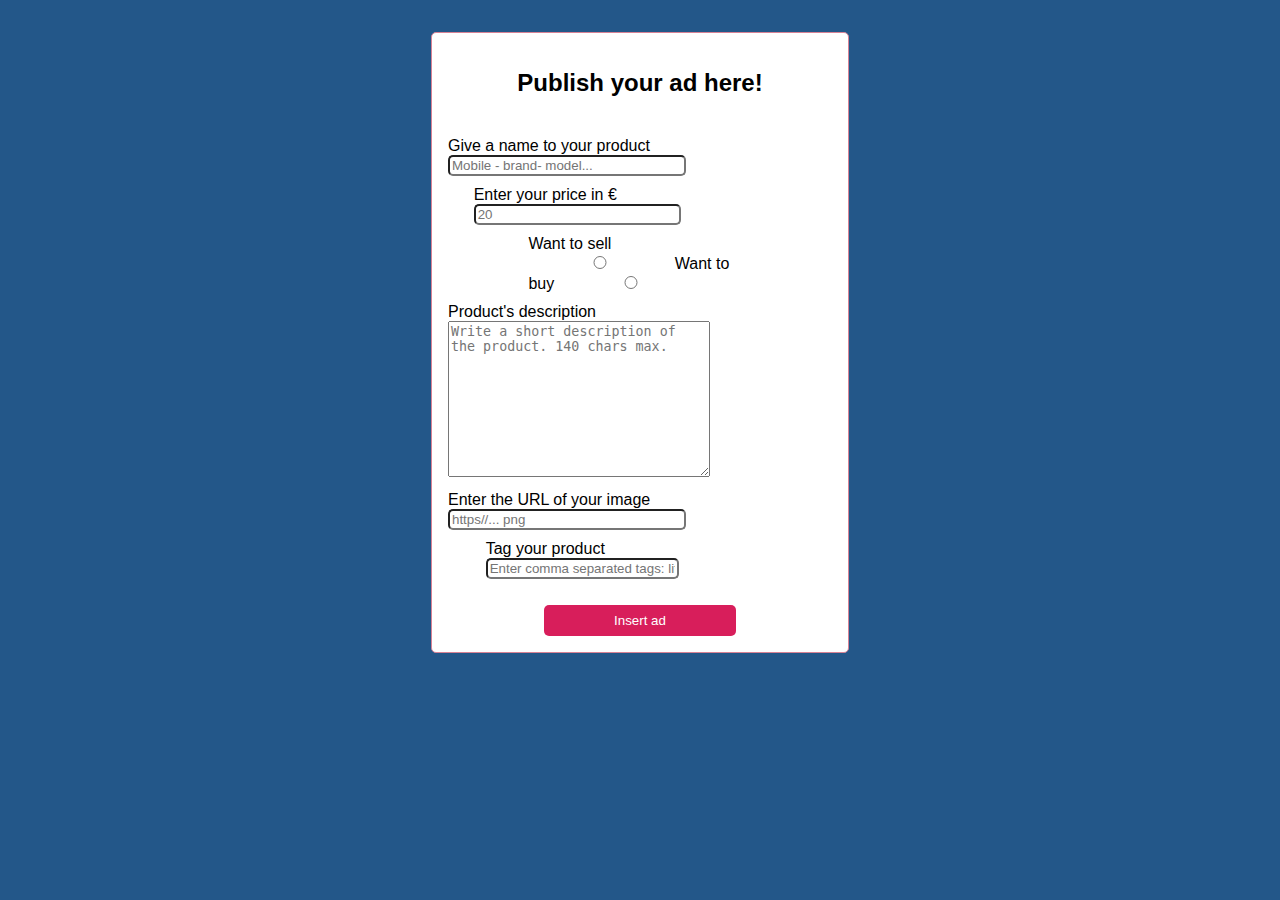
==== ad-creation.html @ e8e97265 "feat: insert ad functionality works" ====
<!DOCTYPE html>
<html lang="en">

<head>
    <meta charset="UTF-8">
    <meta name="viewport" content="width=device-width, initial-scale=1.0">
    <link rel="stylesheet" href="notifications/style.css">
    <link rel="stylesheet" href="spinner/style.css">
    <link rel="stylesheet" href="commons.css">
    <link rel="stylesheet" href="ad-creation/style.css">

    <title>Publish your article here!</title>
</head>

<body>
    <header>
        <nav>

        </nav>
    </header>
    <section class="notification"></section>
    <form id="insertAd" novalidate>
        <h2>Publish your ad here!</h2>
        <section id="spinner"></section>
        <div>
            <label for="name">Give a name to your product</label>
            <input type="text" name="name" id="name" placeholder="Mobile - brand- model..." required>
        </div>

        <div>
            <label for="price">Enter your price in €</label>
            <input type="number" name="price" id="price" placeholder="20" required>
        </div>

        <div>

            <label for="onSale">Want to sell</label>
            <input type="radio" name="typeOfOffer" id="onSale" required>

            <label for="onSearch">Want to buy</label>
            <input type="radio" name="typeOfOffer" id="onSearch" required>

        </div>

        <div>
            <label for="description">Product's description</label>
            <textarea name="description" id="description" cols="30" rows="10" maxlength="140"
                placeholder="Write a short description of the product. 140 chars max." required></textarea>
        </div>
        <div>
            <label for="image">Enter the URL of your image</label>
            <input type="url" name="image" id="image" placeholder="https//... png">
        </div>
        <div>
            <label for="category">Tag your product</label>
            <input type="text" name="category" id="category"
                placeholder="Enter comma separated tags: lifestyle, work, motor, mobile..." required>
        </div>

        <button type="submit">Insert ad</button>
    </form>
    <script type="module" src="ad-creation.js"></script>
</body>

</html>
---- notifications/style.css ----
.notification {
    position: absolute;
    top: 20%;
    left: 50%;
    display: block;
    border-radius: 5px;
    padding: .5rem;
    width: 40%;
    text-align: center;
    transform: translate(-50%);
}

.notification.success {
    background-color: rgb(127, 255, 212);
}

.notification.error {
    background-color: #d78294;
}
---- spinner/style.css ----
#spinner.active {
    position: absolute;
    top: 0;
    left: 0;
    height: 100%;
    width: 100%;
    display: flex;
    align-items: center;
    justify-content: center;
    background-color: #d782942b;
}

.lds-ripple {
    display: inline-block;
    position: relative;
    width: 80px;
    height: 80px;
}

.lds-ripple div {
    position: absolute;
    border: 4px solid #d78295;
    opacity: 1;
    border-radius: 50%;
    animation: lds-ripple 1s cubic-bezier(0, 0.2, 0.8, 1) infinite;
}

.lds-ripple div:nth-child(2) {
    animation-delay: -0.5s;
}

@keyframes lds-ripple {
    0% {
        top: 36px;
        left: 36px;
        width: 0;
        height: 0;
        opacity: 0;
    }

    4.9% {
        top: 36px;
        left: 36px;
        width: 0;
        height: 0;
        opacity: 0;
    }

    5% {
        top: 36px;
        left: 36px;
        width: 0;
        height: 0;
        opacity: 1;
    }

    100% {
        top: 0px;
        left: 0px;
        width: 72px;
        height: 72px;
        opacity: 0;
    }
}
---- commons.css ----
body,
html {
    margin: 0;
    padding: 0;
}

body {
    font-family: Arial, sans-serif;
    background-color: #235789;
}

h3 {
    color: #235789;
}

form {
    display: flex;
    background-color: white;
    border: 1px solid #D78295;
    border-radius: 5px;
    flex-direction: column;
    width: 30%;
    margin: 0 auto;
    gap: 10px;
    padding: 1rem;
    align-items: center;
}

form input {
    width: 60%;
    border-radius: 5px;
}

form button {
    width: 50%;
    background-color: #D81E5B;
    border: none;
    border-radius: 5px;
    padding: .5rem;
    color: white;
    margin-top: 1rem;
}

.field-error {
    border: 2px solid red;
}

header {
    background-color: #D81E5B;
    display: flex;
    position: sticky;
    flex-direction: row;
    justify-content: flex-end;
    margin: 0;
    margin-bottom: 2rem;
    border-radius: 5px;
    box-shadow: 0px 2px 4px rgba(0, 0, 0, 0.1);
}

nav ul {
    display: flex;
    gap: 1rem;
    padding: 2rem;
    list-style: none;
}


nav a {
    display: inline-block;
    text-decoration: none;
    background-color: white;
    padding: 0.5rem;
    border-radius: 5px;
    width: 100px;
    text-align: center;
}
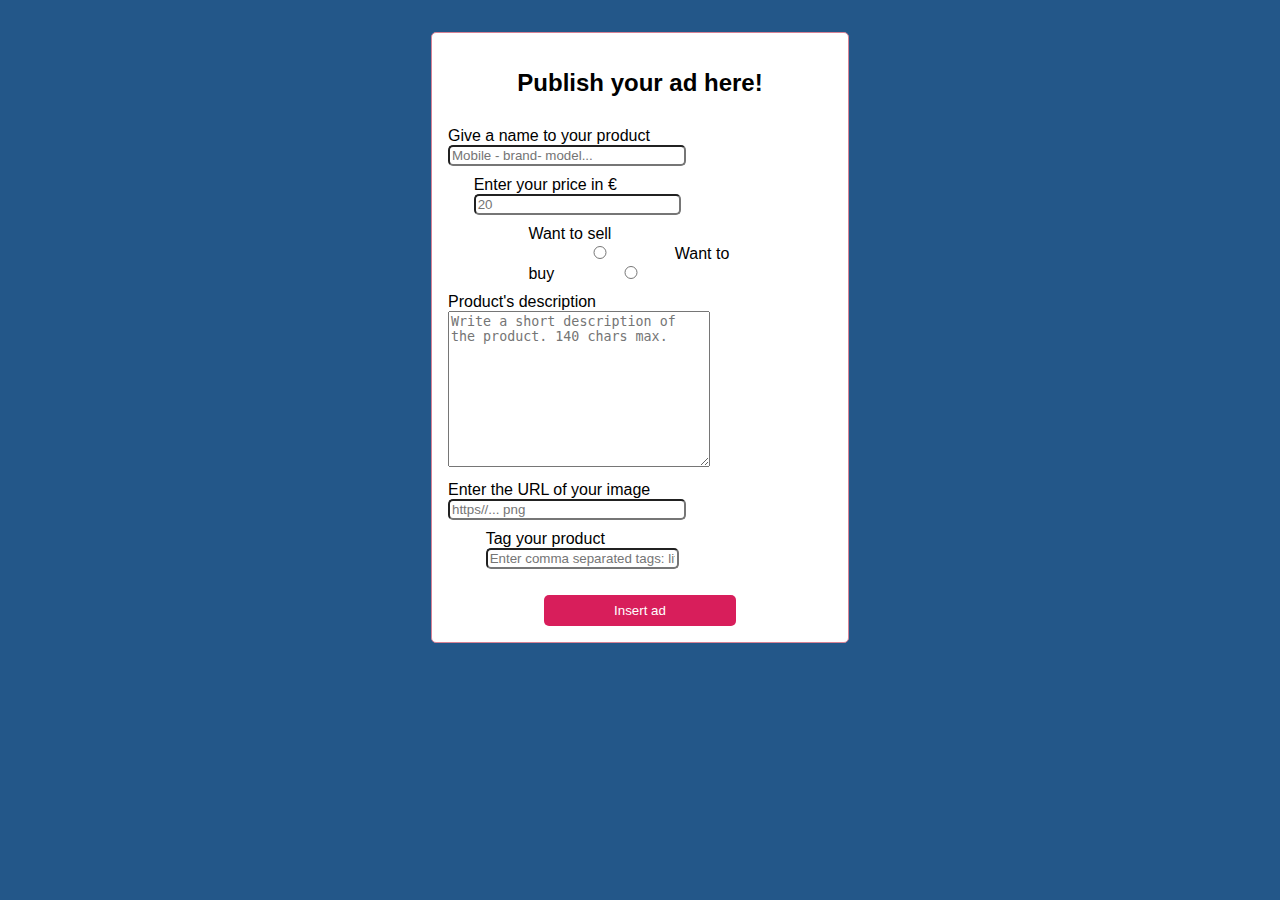
==== commit 629472bd: "feat: create ad has now spinner event and notifications event" ====
--- a/ad-creation.html
+++ b/ad-creation.html
@@ -49,7 +49,7 @@
         </div>
         <div>
             <label for="image">Enter the URL of your image</label>
-            <input type="url" name="image" id="image" placeholder="https//... png">
+            <input type="text" name="image" id="image" placeholder="https//... png">
         </div>
         <div>
             <label for="category">Tag your product</label>
--- a/spinner/style.css
+++ b/spinner/style.css
@@ -1,4 +1,10 @@
+#spinner {
+    display: none;
+    padding: 0;
+}
+
 #spinner.active {
+    display: block;
     position: absolute;
     top: 0;
     left: 0;
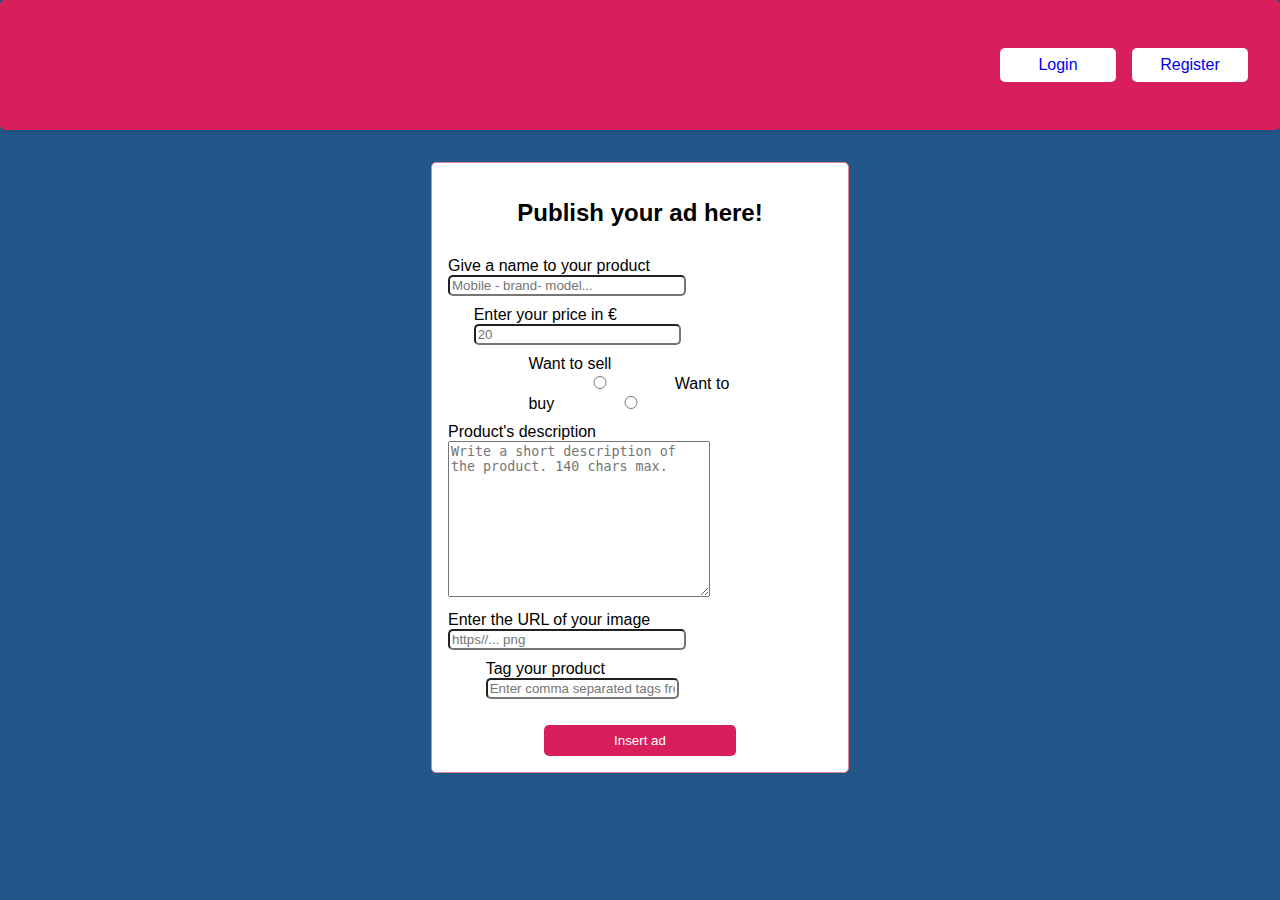
==== commit e6a4ccae: "feat: validations for ad creation added" ====
--- a/ad-creation.html
+++ b/ad-creation.html
@@ -14,9 +14,7 @@
 
 <body>
     <header>
-        <nav>
-
-        </nav>
+        <nav id="session"></nav>
     </header>
     <section class="notification"></section>
     <form id="insertAd" novalidate>
@@ -49,12 +47,12 @@
         </div>
         <div>
             <label for="image">Enter the URL of your image</label>
-            <input type="text" name="image" id="image" placeholder="https//... png">
+            <input type="url" name="image" id="image" placeholder="https//... png">
         </div>
         <div>
             <label for="category">Tag your product</label>
             <input type="text" name="category" id="category"
-                placeholder="Enter comma separated tags: lifestyle, work, motor, mobile..." required>
+                placeholder="Enter comma separated tags from 'lifestyle', 'work', 'motor', 'mobile'">
         </div>
 
         <button type="submit">Insert ad</button>
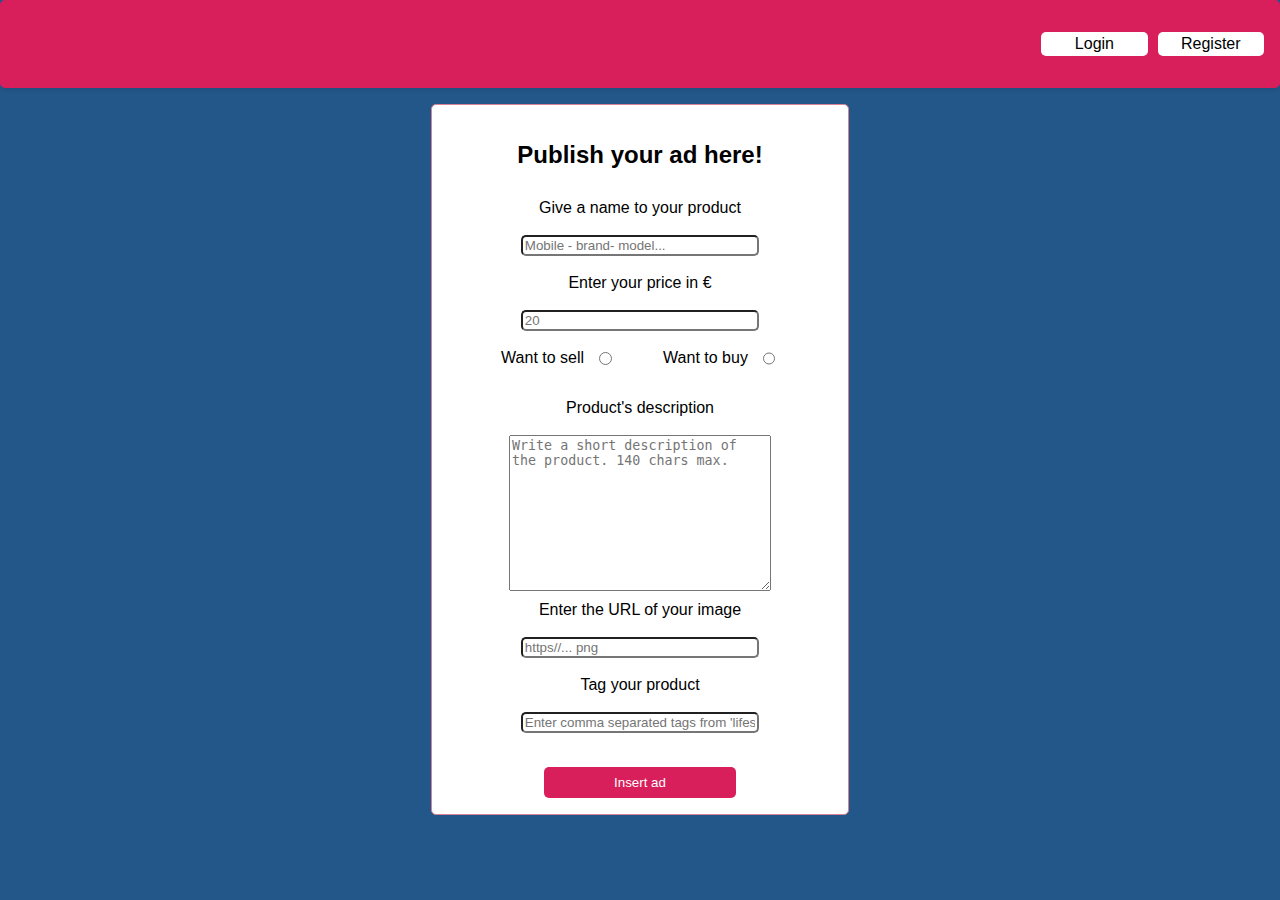
==== commit 92c4abc2: "chore: adjust some styles and make the notifications appear in the middle of the screen" ====
--- a/ad-creation.html
+++ b/ad-creation.html
@@ -20,40 +20,37 @@
     <form id="insertAd" novalidate>
         <h2>Publish your ad here!</h2>
         <section id="spinner"></section>
-        <div>
-            <label for="name">Give a name to your product</label>
-            <input type="text" name="name" id="name" placeholder="Mobile - brand- model..." required>
-        </div>
+        <label for="name">Give a name to your product</label>
+        <input type="text" name="name" id="name" placeholder="Mobile - brand- model..." required>
 
-        <div>
-            <label for="price">Enter your price in €</label>
-            <input type="number" name="price" id="price" placeholder="20" required>
-        </div>
+        <label for="price">Enter your price in €</label>
+        <input type="number" name="price" id="price" placeholder="20" required>
 
-        <div>
+        <div class="radio-container">
+            <div>
+                <span> <label for="onSale">Want to sell</label></span>
+                <span><input type="radio" name="typeOfOffer" id="onSale" required></span>
+            </div>
 
-            <label for="onSale">Want to sell</label>
-            <input type="radio" name="typeOfOffer" id="onSale" required>
-
-            <label for="onSearch">Want to buy</label>
-            <input type="radio" name="typeOfOffer" id="onSearch" required>
+            <div>
+                <span><label for="onSearch">Want to buy</label></span>
+                <span><input type="radio" name="typeOfOffer" id="onSearch" required></span>
+            </div>
 
         </div>
 
-        <div>
-            <label for="description">Product's description</label>
-            <textarea name="description" id="description" cols="30" rows="10" maxlength="140"
-                placeholder="Write a short description of the product. 140 chars max." required></textarea>
-        </div>
-        <div>
-            <label for="image">Enter the URL of your image</label>
-            <input type="url" name="image" id="image" placeholder="https//... png">
-        </div>
-        <div>
-            <label for="category">Tag your product</label>
-            <input type="text" name="category" id="category"
-                placeholder="Enter comma separated tags from 'lifestyle', 'work', 'motor', 'mobile'">
-        </div>
+        <label for="description">Product's description</label>
+        <textarea name="description" id="description" cols="30" rows="10" maxlength="140"
+            placeholder="Write a short description of the product. 140 chars max." required></textarea>
+
+
+        <label for="image">Enter the URL of your image</label>
+        <input type="url" name="image" id="image" placeholder="https//... png">
+
+
+        <label for="category">Tag your product</label>
+        <input type="text" name="category" id="category"
+            placeholder="Enter comma separated tags from 'lifestyle', 'work', 'motor', 'mobile'">
 
         <button type="submit">Insert ad</button>
     </form>
--- a/notifications/style.css
+++ b/notifications/style.css
@@ -1,13 +1,13 @@
 .notification {
-    position: absolute;
-    top: 20%;
+    position: fixed;
+    top: 50%;
     left: 50%;
+    transform: translate(-50%, -50%);
     display: block;
     border-radius: 5px;
     padding: .5rem;
     width: 40%;
     text-align: center;
-    transform: translate(-50%);
 }
 
 .notification.success {
--- a/spinner/style.css
+++ b/spinner/style.css
@@ -13,7 +13,6 @@
     display: flex;
     align-items: center;
     justify-content: center;
-    background-color: #d782942b;
 }
 
 .lds-ripple {
--- a/commons.css
+++ b/commons.css
@@ -49,28 +49,47 @@
     background-color: #D81E5B;
     display: flex;
     position: sticky;
+    top: 0px;
     flex-direction: row;
     justify-content: flex-end;
     margin: 0;
-    margin-bottom: 2rem;
+    margin-bottom: 1rem;
     border-radius: 5px;
     box-shadow: 0px 2px 4px rgba(0, 0, 0, 0.1);
 }
 
 nav ul {
     display: flex;
-    gap: 1rem;
-    padding: 2rem;
+    justify-content: space-between;
+    align-items: center;
+    gap: 10px;
     list-style: none;
 }
 
 
 nav a {
+    text-decoration: none;
+    color: black;
+}
+
+nav button,
+nav a {
     display: inline-block;
-    text-decoration: none;
     background-color: white;
-    padding: 0.5rem;
+    border: none;
+    border-radius: 5px;
+    padding: 0.2rem;
     border-radius: 5px;
     width: 100px;
     text-align: center;
+    font-size: 1rem;
+}
+
+#session {
+    display: flex;
+    flex-direction: row;
+    align-items: center;
+    justify-content: space-between;
+    gap: 20px;
+    padding: 1rem;
 }--- a/ad-creation/style.css
+++ b/ad-creation/style.css
@@ -0,0 +1,19 @@
+#insertAd input,
+label,
+div {
+    margin-bottom: 0.5rem;
+}
+
+.radio-container {
+    display: flex;
+    flex-direction: row;
+    justify-content: center;
+    align-items: center;
+    gap: 3rem;
+}
+
+.radio-container div {
+    display: flex;
+    flex-direction: row;
+    gap: 10px;
+}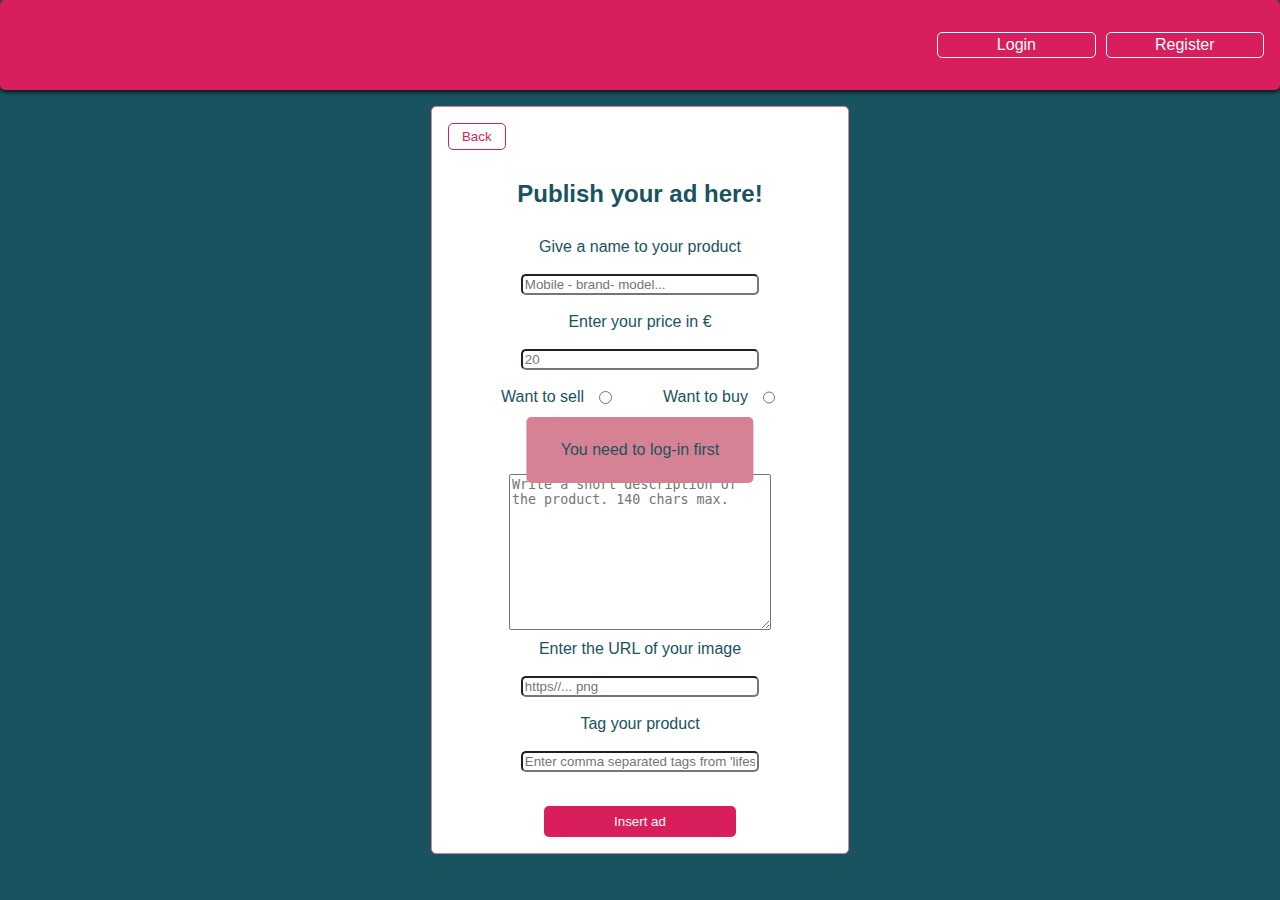
==== commit a5b62c44: "chore: some css" ====
--- a/ad-creation.html
+++ b/ad-creation.html
@@ -18,8 +18,12 @@
     </header>
     <section class="notification"></section>
     <form id="insertAd" novalidate>
+        <div class="buttons-container">
+            <button id="goBack">Back</button>
+        </div>
         <h2>Publish your ad here!</h2>
         <section id="spinner"></section>
+
         <label for="name">Give a name to your product</label>
         <input type="text" name="name" id="name" placeholder="Mobile - brand- model..." required>
 
--- a/commons.css
+++ b/commons.css
@@ -2,15 +2,16 @@
 html {
     margin: 0;
     padding: 0;
+    color: #19535F;
 }
 
 body {
-    font-family: Arial, sans-serif;
-    background-color: #235789;
+    font-family: 'Poppins', sans-serif;
+    background-color: #19535F;
 }
 
 h3 {
-    color: #235789;
+    color: #19535F;
 }
 
 form {
@@ -46,7 +47,7 @@
 }
 
 header {
-    background-color: #D81E5B;
+    background-color: #d81e5c;
     display: flex;
     position: sticky;
     top: 0px;
@@ -55,7 +56,7 @@
     margin: 0;
     margin-bottom: 1rem;
     border-radius: 5px;
-    box-shadow: 0px 2px 4px rgba(0, 0, 0, 0.1);
+    box-shadow: 0px 2px 4px rgba(0, 0, 0, 0.832);
 }
 
 nav ul {
@@ -64,25 +65,32 @@
     align-items: center;
     gap: 10px;
     list-style: none;
+    width: 100%;
 }
 
 
 nav a {
     text-decoration: none;
-    color: black;
+    color: #19535F;
 }
 
-nav button,
-nav a {
+nav ul li button,
+nav ul li a {
     display: inline-block;
-    background-color: white;
-    border: none;
+    background: none;
+    border: 1px solid white;
+    color: white;
     border-radius: 5px;
     padding: 0.2rem;
     border-radius: 5px;
-    width: 100px;
+    width: 150px;
     text-align: center;
     font-size: 1rem;
+}
+
+nav ul li button {
+    padding: 0.4rem;
+
 }
 
 #session {
@@ -92,4 +100,34 @@
     justify-content: space-between;
     gap: 20px;
     padding: 1rem;
+}
+
+.buttons-container {
+    display: flex;
+    justify-content: flex-start;
+    margin-bottom: 1rem;
+    width: 30%;
+    padding: 0;
+    padding-right: 70%;
+    margin: 0;
+    gap: 10px;
+}
+
+.buttons-container button {
+    background-color: white;
+    border: 1px solid #D81E5B;
+    border-radius: 5px;
+    color: #D81E5B;
+    padding: 0.3rem;
+    margin-top: 0;
+    transition: background-color 0.4s ease, background-color 0.4s ease;
+}
+
+.buttons-container button:hover {
+    background-color: #D78295;
+    border: 1px solid #D81E5B;
+    border-radius: 5px;
+    color: white;
+    padding: 0.3rem;
+    margin-top: 0;
 }